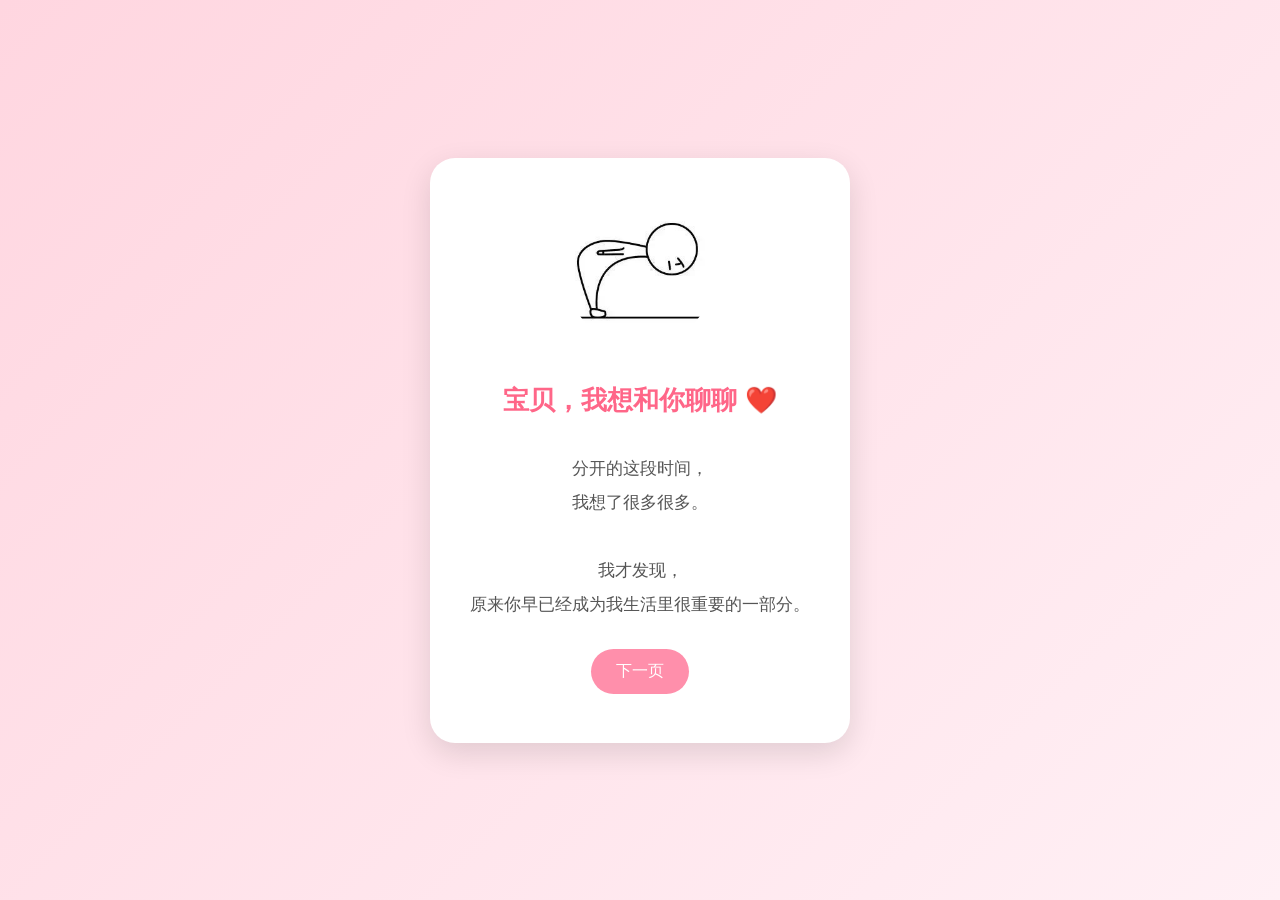
==== index.html @ a170f8a6 "Update index.html" ====
<!DOCTYPE html>
<html lang="zh-CN">

<head>

<meta charset="UTF-8">

<meta name="viewport" content="width=device-width, initial-scale=1.0">

<title>宝贝，我想和你聊聊 ❤️</title>

<link rel="stylesheet" href="css/main.css">

</head>


<body>


<!-- 第一页 -->

<div class="page active">

<img src="img/3.jpeg" class="photo">


<h1>
宝贝，我想和你聊聊 ❤️
</h1>


<p>

分开的这段时间，<br>
我想了很多很多。<br><br>

我才发现，<br>
原来你早已经成为我生活里很重要的一部分。

</p>


<button onclick="nextPage()">

下一页

</button>


</div>





<!-- 第二页 -->

<div class="page">


<h1>
关于我们的回忆
</h1>


<p>

我想念你的笑，<br>

想念和你聊天的日子，<br>

也想念我们一起经历过的那些小事。<br><br>


那些快乐的瞬间，<br>

我一直都记得。

</p>


<button onclick="nextPage()">

下一页

</button>


</div>





<!-- 第三页 -->

<div class="page">


<h1>
我想告诉你的话
</h1>


<p>

我知道以前有很多地方做得不好，<br>

也让你失望过、难过过。<br><br>


曾经的我没有学会更好地理解你。<br><br>


但这段时间，<br>

我真的有在反思，也有在努力改变。

</p>


<button onclick="nextPage()">

下一页

</button>


</div>







<!-- 第四页 -->

<div class="page">


<h1>
如果可以 ❤️
</h1>


<p>

我不想只是回到过去。<br><br>


我想重新认识你，<br>

重新陪伴你。<br><br>


给我们一个新的开始。

</p>



<div class="button-area">


<button id="hao">

给彼此一个机会 ❤️

</button>



<button id="buhao">

我还需要想想

</button>


</div>


</div>






<!-- 弹窗 -->

<div id="popup">


<div class="popup-box">


<p id="popup-text"></p>


<button onclick="closePopup()">

确定

</button>


</div>


</div>





<script src="js/yiqi.js" defer></script>


</body>


</html>
---- css/main.css ----
*{
    box-sizing:border-box;

    /* 禁止手机长按选择文字 */
    -webkit-user-select:none;
    user-select:none;

    /* 禁止长按弹出菜单 */
    -webkit-touch-callout:none;
}


html,body{

    width:100%;
    height:100%;
    margin:0;
    padding:0;

}


body{

    min-height:100vh;

    background:
    linear-gradient(
    135deg,
    #ffd6e0,
    #fff0f5
    );


    font-family:
    "Microsoft YaHei",
    sans-serif;


    display:flex;

    justify-content:center;

    align-items:center;


    overflow:hidden;

}





/* 页面容器 */

.page{


    display:none;


    width:88%;

    max-width:420px;


    min-height:65vh;


    padding:30px;


    background:white;


    border-radius:25px;


    text-align:center;


    box-shadow:
    0 10px 30px rgba(0,0,0,.12);


    position:relative;


    z-index:5;


    animation:
    fade .5s ease;


}





.page.active{


    display:flex;


    flex-direction:column;


    justify-content:center;


    align-items:center;


}





/* 图片 */


.photo{


    width:150px;


    height:150px;


    border-radius:50%;


    object-fit:cover;


    margin-bottom:20px;


}





h1{


    color:#ff6688;


    font-size:26px;


}





p{


    color:#555;


    font-size:17px;


    line-height:2;


}





/* 所有按钮 */

button{


    position:relative;


    z-index:999;


    pointer-events:auto;


    -webkit-tap-highlight-color:transparent;



    margin:10px;


    padding:12px 25px;


    border:none;


    border-radius:30px;


    background:#ff8fab;


    color:white;


    font-size:16px;


}





button:active{


    transform:scale(.95);


}





#hao{


    background:#ff6688;


}





/* 逃跑按钮 */


#buhao{


    transition:
    all .3s ease;


}





/* 弹窗 */


#popup{


    display:none;


    position:fixed;


    z-index:9999;


    left:0;


    top:0;


    width:100%;


    height:100%;


    background:
    rgba(0,0,0,.35);


}





.popup-box{


    width:75%;


    max-width:350px;


    background:white;


    border-radius:25px;


    padding:30px;


    position:absolute;


    left:50%;


    top:50%;


    transform:
    translate(-50%,-50%);


    text-align:center;


}





.popup-box button{


    background:#ff6688;


}





/* 翻页动画 */


@keyframes fade{


    from{

        opacity:0;

        transform:
        translateX(40px);

    }


    to{

        opacity:1;

        transform:
        translateX(0);

    }

}





/* 微信手机适配 */


@media(max-width:600px){


    .page{


        width:88%;


        min-height:70vh;


        padding:25px;


    }



    .photo{


        width:130px;


        height:130px;


    }



    h1{


        font-size:23px;


    }



    p{


        font-size:16px;


        line-height:1.8;


    }



    button{


        width:85%;


        height:45px;


        font-size:16px;


    }

}
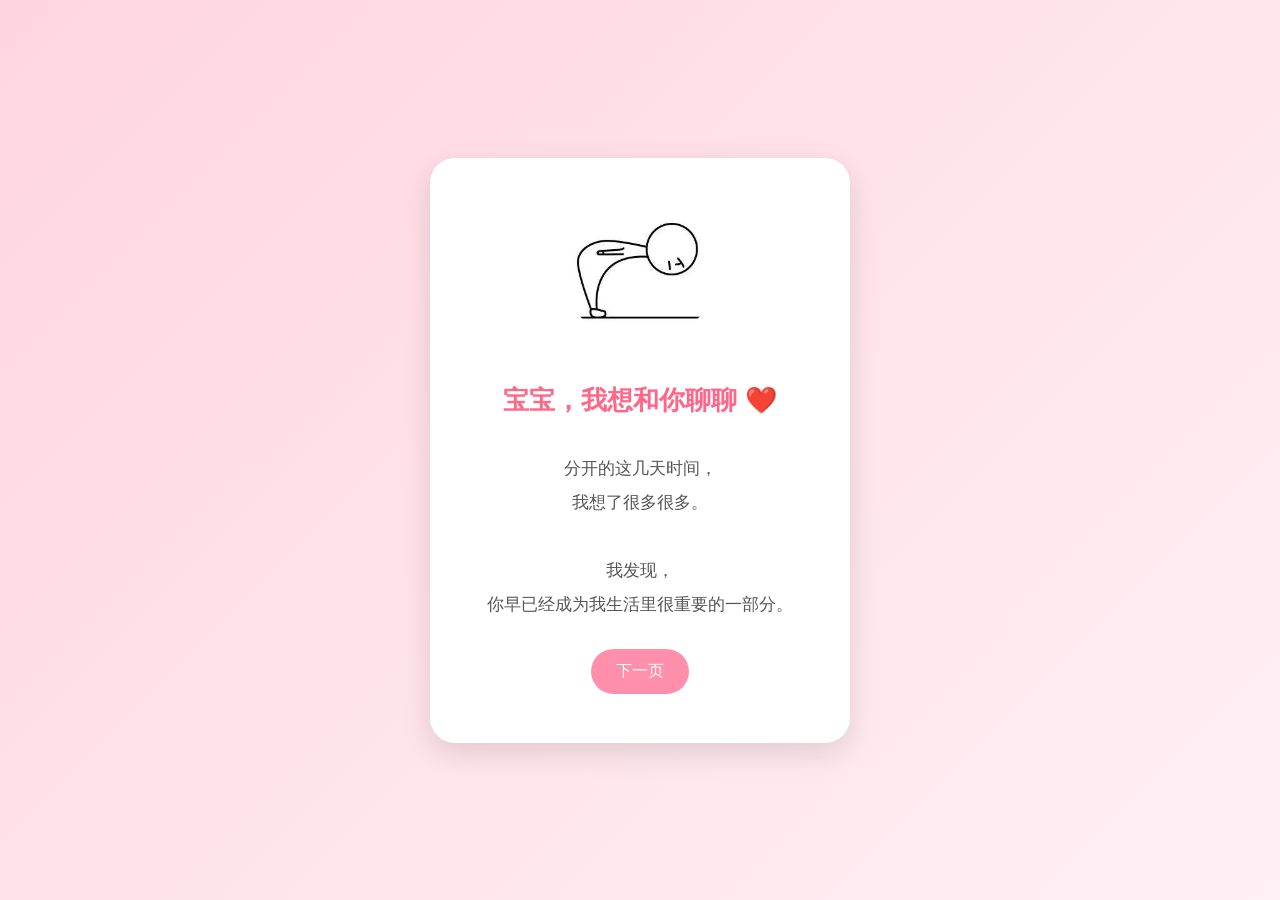
==== commit f3d2c12c: "Update index.html" ====
--- a/index.html
+++ b/index.html
@@ -7,7 +7,7 @@
 
 <meta name="viewport" content="width=device-width, initial-scale=1.0">
 
-<title>宝贝，我想和你聊聊 ❤️</title>
+<title>小青宝宝 ❤️</title>
 
 <link rel="stylesheet" href="css/main.css">
 
@@ -25,17 +25,17 @@
 
 
 <h1>
-宝贝，我想和你聊聊 ❤️
-</h1>
-
-
-<p>
-
-分开的这段时间，<br>
+宝宝，我想和你聊聊 ❤️
+</h1>
+
+
+<p>
+
+分开的这几天时间，<br>
 我想了很多很多。<br><br>
 
-我才发现，<br>
-原来你早已经成为我生活里很重要的一部分。
+我发现，<br>
+你早已经成为我生活里很重要的一部分。
 
 </p>
 
@@ -106,10 +106,10 @@
 
 我知道以前有很多地方做得不好，<br>
 
-也让你失望过、难过过。<br><br>
-
-
-曾经的我没有学会更好地理解你。<br><br>
+老是你失望、难过。<br><br>
+
+
+我疏于细致的观察，没能更好地理解你。<br><br>
 
 
 但这段时间，<br>
--- a/css/main.css
+++ b/css/main.css
@@ -1,263 +1,260 @@
 *{
-    box-sizing:border-box;
-
-    /* 禁止手机长按选择文字 */
-    -webkit-user-select:none;
-    user-select:none;
-
-    /* 禁止长按弹出菜单 */
-    -webkit-touch-callout:none;
-}
-
-
-html,body{
-
-    width:100%;
-    height:100%;
-    margin:0;
-    padding:0;
-
-}
+
+box-sizing:border-box;
+
+-webkit-user-select:none;
+
+user-select:none;
+
+-webkit-touch-callout:none;
+
+}
+
 
 
 body{
 
-    min-height:100vh;
-
-    background:
-    linear-gradient(
-    135deg,
-    #ffd6e0,
-    #fff0f5
-    );
-
-
-    font-family:
-    "Microsoft YaHei",
-    sans-serif;
-
-
-    display:flex;
-
-    justify-content:center;
-
-    align-items:center;
-
-
-    overflow:hidden;
-
-}
-
-
-
-
-
-/* 页面容器 */
+
+margin:0;
+
+width:100%;
+
+height:100vh;
+
+
+background:
+
+linear-gradient(
+135deg,
+#ffd6e0,
+#fff0f5
+);
+
+
+
+font-family:
+
+"Microsoft YaHei",
+sans-serif;
+
+
+display:flex;
+
+justify-content:center;
+
+align-items:center;
+
+
+overflow:hidden;
+
+
+}
+
+
+
+
 
 .page{
 
 
-    display:none;
-
-
-    width:88%;
-
-    max-width:420px;
-
-
-    min-height:65vh;
-
-
-    padding:30px;
-
-
-    background:white;
-
-
-    border-radius:25px;
-
-
-    text-align:center;
-
-
-    box-shadow:
-    0 10px 30px rgba(0,0,0,.12);
-
-
-    position:relative;
-
-
-    z-index:5;
-
-
-    animation:
-    fade .5s ease;
-
-
-}
-
-
+display:none;
+
+
+width:88%;
+
+max-width:420px;
+
+
+min-height:65vh;
+
+
+padding:30px;
+
+
+background:white;
+
+
+border-radius:25px;
+
+
+text-align:center;
+
+
+box-shadow:
+
+0 10px 30px rgba(0,0,0,.12);
+
+
+position:relative;
+
+
+animation:fade .5s;
+
+
+}
 
 
 
 .page.active{
 
 
-    display:flex;
-
-
-    flex-direction:column;
-
-
-    justify-content:center;
-
-
-    align-items:center;
-
-
-}
-
-
-
-
-
-/* 图片 */
+display:flex;
+
+
+flex-direction:column;
+
+
+justify-content:center;
+
+
+align-items:center;
+
+
+}
+
 
 
 .photo{
 
 
-    width:150px;
-
-
-    height:150px;
-
-
-    border-radius:50%;
-
-
-    object-fit:cover;
-
-
-    margin-bottom:20px;
-
-
-}
-
-
+width:150px;
+
+height:150px;
+
+
+border-radius:50%;
+
+
+object-fit:cover;
+
+
+margin-bottom:20px;
+
+
+}
 
 
 
 h1{
 
 
-    color:#ff6688;
-
-
-    font-size:26px;
-
-
-}
-
-
+color:#ff6688;
+
+
+font-size:26px;
+
+
+}
 
 
 
 p{
 
 
-    color:#555;
-
-
-    font-size:17px;
-
-
-    line-height:2;
-
-
-}
-
-
-
-
-
-/* 所有按钮 */
+font-size:17px;
+
+
+color:#555;
+
+
+line-height:2;
+
+
+}
+
+
+
+
 
 button{
 
 
-    position:relative;
-
-
-    z-index:999;
-
-
-    pointer-events:auto;
-
-
-    -webkit-tap-highlight-color:transparent;
-
-
-
-    margin:10px;
-
-
-    padding:12px 25px;
-
-
-    border:none;
-
-
-    border-radius:30px;
-
-
-    background:#ff8fab;
-
-
-    color:white;
-
-
-    font-size:16px;
-
-
-}
-
-
+position:relative;
+
+
+z-index:10;
+
+
+margin:10px;
+
+
+padding:12px 25px;
+
+
+border:none;
+
+
+border-radius:30px;
+
+
+background:#ff8fab;
+
+
+color:white;
+
+
+font-size:16px;
+
+
+-webkit-tap-highlight-color:transparent;
+
+
+}
 
 
 
 button:active{
 
-
-    transform:scale(.95);
-
-
-}
-
-
+transform:scale(.95);
+
+}
 
 
 
 #hao{
 
-
-    background:#ff6688;
-
-
-}
-
-
-
-
-
-/* 逃跑按钮 */
+background:#ff6688;
+
+}
+
+
+
+
+
+/* 两个按钮区域 */
+
+.button-area{
+
+
+position:relative;
+
+
+width:100%;
+
+
+height:120px;
+
+
+display:flex;
+
+
+justify-content:center;
+
+
+align-items:center;
+
+
+}
+
+
 
 
 #buhao{
 
 
-    transition:
-    all .3s ease;
+transition:
+
+all .3s ease;
 
 
 }
@@ -272,29 +269,30 @@
 #popup{
 
 
-    display:none;
-
-
-    position:fixed;
-
-
-    z-index:9999;
-
-
-    left:0;
-
-
-    top:0;
-
-
-    width:100%;
-
-
-    height:100%;
-
-
-    background:
-    rgba(0,0,0,.35);
+display:none;
+
+
+position:fixed;
+
+
+z-index:999;
+
+
+top:0;
+
+
+left:0;
+
+
+width:100%;
+
+
+height:100%;
+
+
+background:
+
+rgba(0,0,0,.35);
 
 
 }
@@ -306,156 +304,152 @@
 .popup-box{
 
 
-    width:75%;
-
-
-    max-width:350px;
-
-
-    background:white;
-
-
-    border-radius:25px;
-
-
-    padding:30px;
-
-
-    position:absolute;
-
-
-    left:50%;
-
-
-    top:50%;
-
-
-    transform:
-    translate(-50%,-50%);
-
-
-    text-align:center;
-
-
-}
-
-
-
-
-
-.popup-box button{
-
-
-    background:#ff6688;
-
-
-}
-
-
-
-
-
-/* 翻页动画 */
+width:75%;
+
+
+max-width:350px;
+
+
+background:white;
+
+
+border-radius:25px;
+
+
+padding:30px;
+
+
+position:absolute;
+
+
+top:50%;
+
+
+left:50%;
+
+
+transform:
+
+translate(-50%,-50%);
+
+
+text-align:center;
+
+
+}
+
+
+
+
+
+.popup-box p{
+
+
+color:#ff6688;
+
+
+font-size:18px;
+
+
+}
+
+
+
 
 
 @keyframes fade{
 
 
-    from{
-
-        opacity:0;
-
-        transform:
-        translateX(40px);
-
-    }
-
-
-    to{
-
-        opacity:1;
-
-        transform:
-        translateX(0);
-
-    }
-
-}
-
-
-
-
-
-/* 微信手机适配 */
+from{
+
+
+opacity:0;
+
+
+transform:translateX(40px);
+
+
+}
+
+
+to{
+
+
+opacity:1;
+
+
+transform:translateX(0);
+
+
+}
+
+
+}
+
+
 
 
 @media(max-width:600px){
 
 
-    .page{
-
-
-        width:88%;
-
-
-        min-height:70vh;
-
-
-        padding:25px;
-
-
-    }
-
-
-
-    .photo{
-
-
-        width:130px;
-
-
-        height:130px;
-
-
-    }
-
-
-
-    h1{
-
-
-        font-size:23px;
-
-
-    }
-
-
-
-    p{
-
-
-        font-size:16px;
-
-
-        line-height:1.8;
-
-
-    }
-
-
-
-    button{
-
-
-        width:85%;
-
-
-        height:45px;
-
-
-        font-size:16px;
-
-
-    }
-
-}
+.page{
+
+
+width:88%;
+
+
+padding:25px;
+
+
+}
+
+
+
+.photo{
+
+
+width:130px;
+
+height:130px;
+
+
+}
+
+
+
+h1{
+
+
+font-size:23px;
+
+
+}
+
+
+
+p{
+
+
+font-size:16px;
+
+
+line-height:1.8;
+
+
+}
+
+
+
+button{
+
+
+width:85%;
+
+
+height:45px;
+
+
+}
+
+
+}
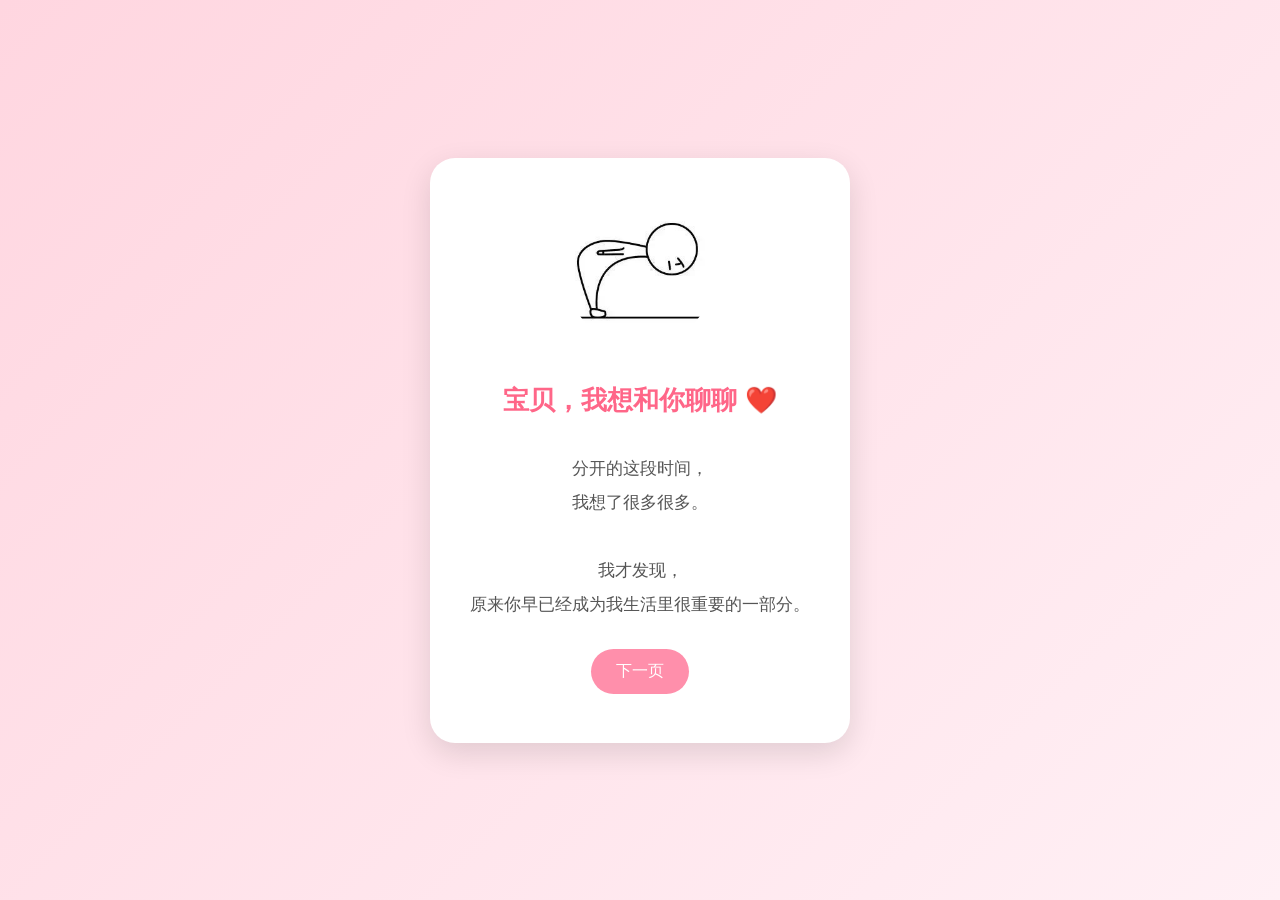
==== commit a788b4cf: "Update index.html" ====
--- a/index.html
+++ b/index.html
@@ -7,7 +7,7 @@
 
 <meta name="viewport" content="width=device-width, initial-scale=1.0">
 
-<title>小青宝宝 ❤️</title>
+<title>宝贝，我想和你聊聊 ❤️</title>
 
 <link rel="stylesheet" href="css/main.css">
 
@@ -25,17 +25,17 @@
 
 
 <h1>
-宝宝，我想和你聊聊 ❤️
-</h1>
-
-
-<p>
-
-分开的这几天时间，<br>
+宝贝，我想和你聊聊 ❤️
+</h1>
+
+
+<p>
+
+分开的这段时间，<br>
 我想了很多很多。<br><br>
 
-我发现，<br>
-你早已经成为我生活里很重要的一部分。
+我才发现，<br>
+原来你早已经成为我生活里很重要的一部分。
 
 </p>
 
@@ -106,10 +106,10 @@
 
 我知道以前有很多地方做得不好，<br>
 
-老是你失望、难过。<br><br>
-
-
-我疏于细致的观察，没能更好地理解你。<br><br>
+也让你失望过、难过过。<br><br>
+
+
+曾经的我没有学会更好地理解你。<br><br>
 
 
 但这段时间，<br>
@@ -165,7 +165,7 @@
 
 <button id="hao">
 
-给彼此一个机会 ❤️
+给我一次机会 ❤️
 
 </button>
 
@@ -173,7 +173,7 @@
 
 <button id="buhao">
 
-我还需要想想
+再想想
 
 </button>
 
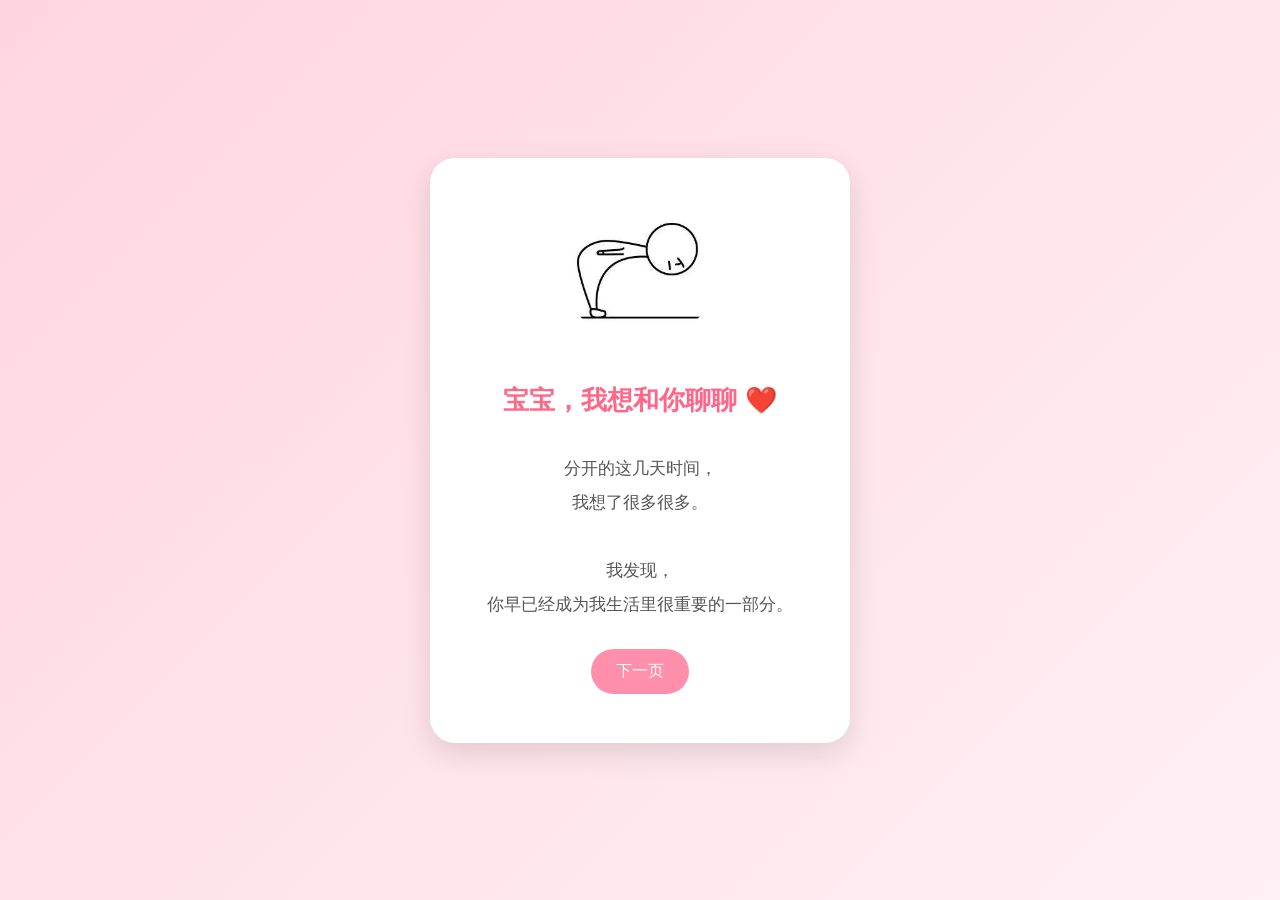
==== commit 109aff42: "Update index.html" ====
--- a/index.html
+++ b/index.html
@@ -7,7 +7,7 @@
 
 <meta name="viewport" content="width=device-width, initial-scale=1.0">
 
-<title>宝贝，我想和你聊聊 ❤️</title>
+<title>To 小青宝宝 ❤️</title>
 
 <link rel="stylesheet" href="css/main.css">
 
@@ -25,17 +25,17 @@
 
 
 <h1>
-宝贝，我想和你聊聊 ❤️
-</h1>
-
-
-<p>
-
-分开的这段时间，<br>
+宝宝，我想和你聊聊 ❤️
+</h1>
+
+
+<p>
+
+分开的这几天时间，<br>
 我想了很多很多。<br><br>
 
-我才发现，<br>
-原来你早已经成为我生活里很重要的一部分。
+我发现，<br>
+你早已经成为我生活里很重要的一部分。
 
 </p>
 
@@ -104,12 +104,12 @@
 
 <p>
 
-我知道以前有很多地方做得不好，<br>
-
-也让你失望过、难过过。<br><br>
-
-
-曾经的我没有学会更好地理解你。<br><br>
+我知道我有很多地方做得不好，<br>
+
+老是你失望、难过。<br><br>
+
+
+我只知道感情用事，忽略了你的感受。<br><br>
 
 
 但这段时间，<br>
@@ -165,7 +165,7 @@
 
 <button id="hao">
 
-给我一次机会 ❤️
+给彼此一个机会 ❤️
 
 </button>
 
--- a/css/main.css
+++ b/css/main.css
@@ -1,12 +1,26 @@
 *{
 
-box-sizing:border-box;
-
--webkit-user-select:none;
-
-user-select:none;
-
--webkit-touch-callout:none;
+    box-sizing:border-box;
+
+    -webkit-user-select:none;
+
+    user-select:none;
+
+    -webkit-touch-callout:none;
+
+}
+
+
+
+html,body{
+
+    width:100%;
+
+    height:100%;
+
+    margin:0;
+
+    padding:0;
 
 }
 
@@ -14,189 +28,207 @@
 
 body{
 
-
-margin:0;
-
-width:100%;
-
-height:100vh;
-
-
-background:
-
-linear-gradient(
-135deg,
-#ffd6e0,
-#fff0f5
-);
-
-
-
-font-family:
-
-"Microsoft YaHei",
-sans-serif;
-
-
-display:flex;
-
-justify-content:center;
-
-align-items:center;
-
-
-overflow:hidden;
-
-
-}
-
-
-
-
+    min-height:100vh;
+
+
+    background:
+
+    linear-gradient(
+    135deg,
+    #ffd6e0,
+    #fff0f5
+    );
+
+
+    font-family:
+
+    "Microsoft YaHei",
+    sans-serif;
+
+
+    display:flex;
+
+    justify-content:center;
+
+    align-items:center;
+
+
+    overflow:hidden;
+
+}
+
+
+
+
+
+/* 页面 */
 
 .page{
 
 
-display:none;
-
-
-width:88%;
-
-max-width:420px;
-
-
-min-height:65vh;
-
-
-padding:30px;
-
-
-background:white;
-
-
-border-radius:25px;
-
-
-text-align:center;
-
-
-box-shadow:
-
-0 10px 30px rgba(0,0,0,.12);
-
-
-position:relative;
-
-
-animation:fade .5s;
-
-
-}
+    display:none;
+
+
+    width:88%;
+
+
+    max-width:420px;
+
+
+    min-height:65vh;
+
+
+    padding:30px;
+
+
+    background:white;
+
+
+    border-radius:25px;
+
+
+    text-align:center;
+
+
+    box-shadow:
+
+    0 10px 30px rgba(0,0,0,.12);
+
+
+    position:relative;
+
+
+    animation:
+
+    fade .5s ease;
+
+
+}
+
 
 
 
 .page.active{
 
 
-display:flex;
-
-
-flex-direction:column;
-
-
-justify-content:center;
-
-
-align-items:center;
-
-
-}
-
-
+    display:flex;
+
+
+    flex-direction:column;
+
+
+    justify-content:center;
+
+
+    align-items:center;
+
+
+}
+
+
+
+
+
+/* 图片 */
 
 .photo{
 
 
-width:150px;
-
-height:150px;
-
-
-border-radius:50%;
-
-
-object-fit:cover;
-
-
-margin-bottom:20px;
-
-
-}
-
-
+    width:150px;
+
+
+    height:150px;
+
+
+    border-radius:50%;
+
+
+    object-fit:cover;
+
+
+    margin-bottom:20px;
+
+
+}
+
+
+
+
+
+/* 标题 */
 
 h1{
 
 
-color:#ff6688;
-
-
-font-size:26px;
-
-
-}
-
-
+    color:#ff6688;
+
+
+    font-size:26px;
+
+
+}
+
+
+
+
+
+/* 正文 */
 
 p{
 
 
-font-size:17px;
-
-
-color:#555;
-
-
-line-height:2;
-
-
-}
-
-
-
+    color:#555;
+
+
+    font-size:17px;
+
+
+    line-height:2;
+
+
+}
+
+
+
+
+
+/* 普通按钮 */
 
 
 button{
 
 
-position:relative;
-
-
-z-index:10;
-
-
-margin:10px;
-
-
-padding:12px 25px;
-
-
-border:none;
-
-
-border-radius:30px;
-
-
-background:#ff8fab;
-
-
-color:white;
-
-
-font-size:16px;
-
-
--webkit-tap-highlight-color:transparent;
+    position:relative;
+
+
+    z-index:10;
+
+
+    margin:10px;
+
+
+    padding:12px 25px;
+
+
+    border:none;
+
+
+    border-radius:30px;
+
+
+    background:#ff8fab;
+
+
+    color:white;
+
+
+    font-size:16px;
+
+
+    cursor:pointer;
+
+
+    -webkit-tap-highlight-color:transparent;
 
 
 }
@@ -205,59 +237,104 @@
 
 button:active{
 
-transform:scale(.95);
-
-}
-
+
+    transform:scale(.95);
+
+
+}
+
+
+
+
+
+/* 最后一页按钮区域 */
+
+.button-area{
+
+
+    position:relative;
+
+
+    width:100%;
+
+
+    height:150px;
+
+
+    margin-top:20px;
+
+
+}
+
+
+
+
+
+
+/* 给一次机会按钮 */
 
 
 #hao{
 
-background:#ff6688;
-
-}
-
-
-
-
-
-/* 两个按钮区域 */
-
-.button-area{
-
-
-position:relative;
-
-
-width:100%;
-
-
-height:120px;
-
-
-display:flex;
-
-
-justify-content:center;
-
-
-align-items:center;
-
-
-}
-
-
+
+    position:absolute;
+
+
+    top:10px;
+
+
+    left:50%;
+
+
+    transform:translateX(-50%);
+
+
+    width:75%;
+
+
+    background:#ff6688;
+
+
+    z-index:20;
+
+
+}
+
+
+
+
+
+/* 再想想按钮 */
 
 
 #buhao{
 
 
-transition:
-
-all .3s ease;
-
-
-}
+    position:absolute;
+
+
+    top:80px;
+
+
+    left:50%;
+
+
+    transform:translateX(-50%);
+
+
+    width:55%;
+
+
+    transition:
+
+    all .3s ease;
+
+
+    z-index:10;
+
+
+}
+
 
 
 
@@ -269,33 +346,34 @@
 #popup{
 
 
-display:none;
-
-
-position:fixed;
-
-
-z-index:999;
-
-
-top:0;
-
-
-left:0;
-
-
-width:100%;
-
-
-height:100%;
-
-
-background:
-
-rgba(0,0,0,.35);
-
-
-}
+    display:none;
+
+
+    position:fixed;
+
+
+    left:0;
+
+
+    top:0;
+
+
+    width:100%;
+
+
+    height:100%;
+
+
+    background:
+
+    rgba(0,0,0,.35);
+
+
+    z-index:9999;
+
+
+}
+
 
 
 
@@ -304,36 +382,36 @@
 .popup-box{
 
 
-width:75%;
-
-
-max-width:350px;
-
-
-background:white;
-
-
-border-radius:25px;
-
-
-padding:30px;
-
-
-position:absolute;
-
-
-top:50%;
-
-
-left:50%;
-
-
-transform:
-
-translate(-50%,-50%);
-
-
-text-align:center;
+    width:75%;
+
+
+    max-width:350px;
+
+
+    padding:30px;
+
+
+    background:white;
+
+
+    border-radius:25px;
+
+
+    position:absolute;
+
+
+    top:50%;
+
+
+    left:50%;
+
+
+    transform:
+
+    translate(-50%,-50%);
+
+
+    text-align:center;
 
 
 }
@@ -345,111 +423,150 @@
 .popup-box p{
 
 
-color:#ff6688;
-
-
-font-size:18px;
-
-
-}
-
-
-
-
+    color:#ff6688;
+
+
+    font-size:18px;
+
+
+}
+
+
+
+
+
+/* 页面切换动画 */
 
 @keyframes fade{
 
 
-from{
-
-
-opacity:0;
-
-
-transform:translateX(40px);
-
-
-}
-
-
-to{
-
-
-opacity:1;
-
-
-transform:translateX(0);
-
-
-}
-
-
-}
-
-
-
+    from{
+
+
+        opacity:0;
+
+
+        transform:
+
+        translateX(40px);
+
+
+    }
+
+
+
+    to{
+
+
+        opacity:1;
+
+
+        transform:
+
+        translateX(0);
+
+
+    }
+
+
+}
+
+
+
+
+
+/* 手机适配 */
 
 @media(max-width:600px){
 
 
-.page{
-
-
-width:88%;
-
-
-padding:25px;
-
-
-}
-
-
-
-.photo{
-
-
-width:130px;
-
-height:130px;
-
-
-}
-
-
-
-h1{
-
-
-font-size:23px;
-
-
-}
-
-
-
-p{
-
-
-font-size:16px;
-
-
-line-height:1.8;
-
-
-}
-
-
-
-button{
-
-
-width:85%;
-
-
-height:45px;
-
-
-}
-
-
-}
+    .page{
+
+
+        width:88%;
+
+
+        min-height:70vh;
+
+
+        padding:25px;
+
+
+    }
+
+
+
+
+    .photo{
+
+
+        width:130px;
+
+
+        height:130px;
+
+
+    }
+
+
+
+
+    h1{
+
+
+        font-size:23px;
+
+
+    }
+
+
+
+
+    p{
+
+
+        font-size:16px;
+
+
+        line-height:1.8;
+
+
+    }
+
+
+
+
+
+    button{
+
+
+        font-size:16px;
+
+
+    }
+
+
+
+
+    #hao{
+
+
+        width:80%;
+
+
+    }
+
+
+
+
+
+    #buhao{
+
+
+        width:60%;
+
+
+    }
+
+
+}
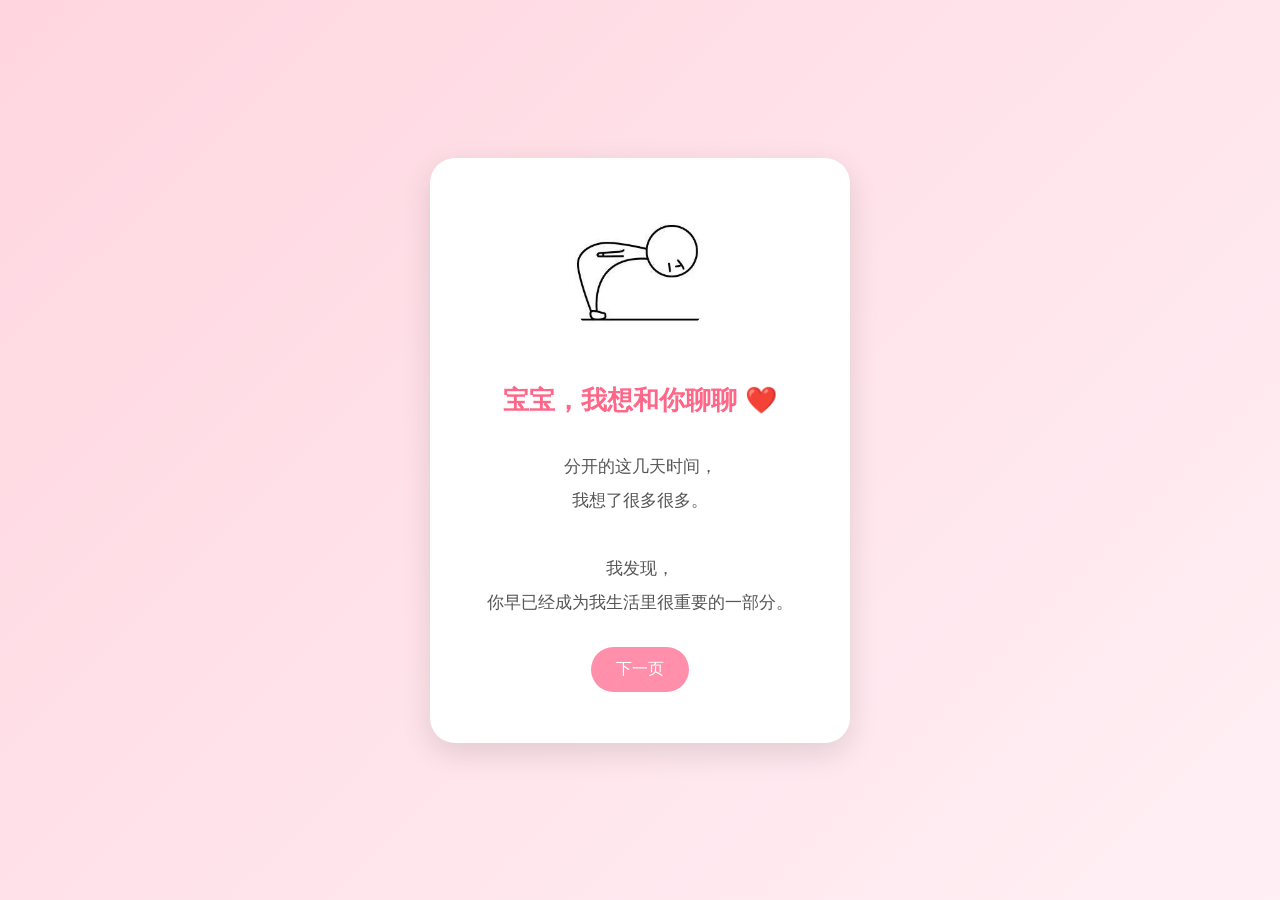
==== commit 37db282d: "Update index.html" ====
--- a/index.html
+++ b/index.html
@@ -165,7 +165,7 @@
 
 <button id="hao">
 
-给彼此一个机会 ❤️
+给小林一个机会 ❤️
 
 </button>
 
--- a/css/main.css
+++ b/css/main.css
@@ -12,7 +12,8 @@
 
 
 
-html,body{
+html,
+body{
 
     width:100%;
 
@@ -27,6 +28,7 @@
 
 
 body{
+
 
     min-height:100vh;
 
@@ -55,6 +57,7 @@
 
     overflow:hidden;
 
+
 }
 
 
@@ -107,7 +110,6 @@
 
 
 
-
 .page.active{
 
 
@@ -129,6 +131,8 @@
 
 
 
+
+
 /* 图片 */
 
 .photo{
@@ -155,6 +159,8 @@
 
 
 
+
+
 /* 标题 */
 
 h1{
@@ -166,7 +172,12 @@
     font-size:26px;
 
 
-}
+    margin:15px 0;
+
+
+}
+
+
 
 
 
@@ -192,220 +203,248 @@
 
 
 
+
+
 /* 普通按钮 */
 
-
 button{
 
 
+    border:none;
+
+
+    outline:none;
+
+
+    border-radius:30px;
+
+
+    padding:12px 25px;
+
+
+    margin:10px;
+
+
+    background:#ff8fab;
+
+
+    color:white;
+
+
+    font-size:16px;
+
+
+    cursor:pointer;
+
+
+    -webkit-tap-highlight-color:transparent;
+
+
+}
+
+
+
+button:active{
+
+
+    transform:scale(.95);
+
+
+}
+
+
+
+
+
+
+
+
+/* ======================
+   最后一页按钮区域
+====================== */
+
+
+.button-area{
+
+
+    width:100%;
+
+
+    height:70px;
+
+
+    margin-top:25px;
+
+
+    display:flex;
+
+
+    justify-content:center;
+
+
+    align-items:center;
+
+
+    gap:18px;
+
+
     position:relative;
 
 
+}
+
+
+
+
+
+
+
+
+/* 给彼此一个机会 */
+
+#hao{
+
+
+    width:190px;
+
+
+    height:50px;
+
+
+    padding:10px 15px;
+
+
+    margin:0;
+
+
+    background:#ff6688;
+
+
+    font-size:16px;
+
+
+    white-space:nowrap;
+
+
+    z-index:20;
+
+
+}
+
+
+
+
+
+
+
+
+/* 再想想 */
+
+#buhao{
+
+
+    width:95px;
+
+
+    height:50px;
+
+
+    padding:10px;
+
+
+    margin:0;
+
+
+    font-size:16px;
+
+
+    white-space:nowrap;
+
+
     z-index:10;
 
 
-    margin:10px;
-
-
-    padding:12px 25px;
-
-
-    border:none;
-
-
-    border-radius:30px;
-
-
-    background:#ff8fab;
-
-
-    color:white;
-
-
-    font-size:16px;
-
-
-    cursor:pointer;
-
-
-    -webkit-tap-highlight-color:transparent;
-
-
-}
-
-
-
-button:active{
-
-
-    transform:scale(.95);
-
-
-}
-
-
-
-
-
-/* 最后一页按钮区域 */
-
-.button-area{
-
-
-    position:relative;
+    transition:
+
+    left .25s ease,
+
+    top .25s ease;
+
+
+}
+
+
+
+
+
+
+
+/* 弹窗 */
+
+#popup{
+
+
+    display:none;
+
+
+    position:fixed;
+
+
+    top:0;
+
+
+    left:0;
 
 
     width:100%;
 
 
-    height:150px;
-
-
-    margin-top:20px;
-
-
-}
-
-
-
-
-
-
-/* 给一次机会按钮 */
-
-
-#hao{
+    height:100%;
+
+
+    background:
+
+    rgba(0,0,0,.35);
+
+
+    z-index:999;
+
+
+}
+
+
+
+
+
+
+
+.popup-box{
+
+
+    width:75%;
+
+
+    max-width:350px;
+
+
+    background:white;
+
+
+    border-radius:25px;
+
+
+    padding:30px;
 
 
     position:absolute;
 
 
-    top:10px;
+    top:50%;
 
 
     left:50%;
 
 
-    transform:translateX(-50%);
-
-
-    width:75%;
-
-
-    background:#ff6688;
-
-
-    z-index:20;
-
-
-}
-
-
-
-
-
-/* 再想想按钮 */
-
-
-#buhao{
-
-
-    position:absolute;
-
-
-    top:80px;
-
-
-    left:50%;
-
-
-    transform:translateX(-50%);
-
-
-    width:55%;
-
-
-    transition:
-
-    all .3s ease;
-
-
-    z-index:10;
-
-
-}
-
-
-
-
-
-
-/* 弹窗 */
-
-
-#popup{
-
-
-    display:none;
-
-
-    position:fixed;
-
-
-    left:0;
-
-
-    top:0;
-
-
-    width:100%;
-
-
-    height:100%;
-
-
-    background:
-
-    rgba(0,0,0,.35);
-
-
-    z-index:9999;
-
-
-}
-
-
-
-
-
-
-.popup-box{
-
-
-    width:75%;
-
-
-    max-width:350px;
-
-
-    padding:30px;
-
-
-    background:white;
-
-
-    border-radius:25px;
-
-
-    position:absolute;
-
-
-    top:50%;
-
-
-    left:50%;
-
-
     transform:
 
     translate(-50%,-50%);
@@ -420,6 +459,8 @@
 
 
 
+
+
 .popup-box p{
 
 
@@ -435,6 +476,8 @@
 
 
 
+
+
 /* 页面切换动画 */
 
 @keyframes fade{
@@ -468,8 +511,11 @@
 
     }
 
-
-}
+}
+
+
+
+
 
 
 
@@ -480,6 +526,7 @@
 @media(max-width:600px){
 
 
+
     .page{
 
 
@@ -497,6 +544,7 @@
 
 
 
+
     .photo{
 
 
@@ -511,6 +559,7 @@
 
 
 
+
     h1{
 
 
@@ -522,6 +571,7 @@
 
 
 
+
     p{
 
 
@@ -537,13 +587,14 @@
 
 
 
-    button{
-
-
-        font-size:16px;
-
-
-    }
+    .button-area{
+
+
+        gap:10px;
+
+
+    }
+
 
 
 
@@ -551,7 +602,13 @@
     #hao{
 
 
-        width:80%;
+        width:55vw;
+
+
+        max-width:210px;
+
+
+        font-size:15px;
 
 
     }
@@ -563,10 +620,13 @@
     #buhao{
 
 
-        width:60%;
-
-
-    }
-
-
-}
+        width:90px;
+
+
+        font-size:15px;
+
+
+    }
+
+
+}
